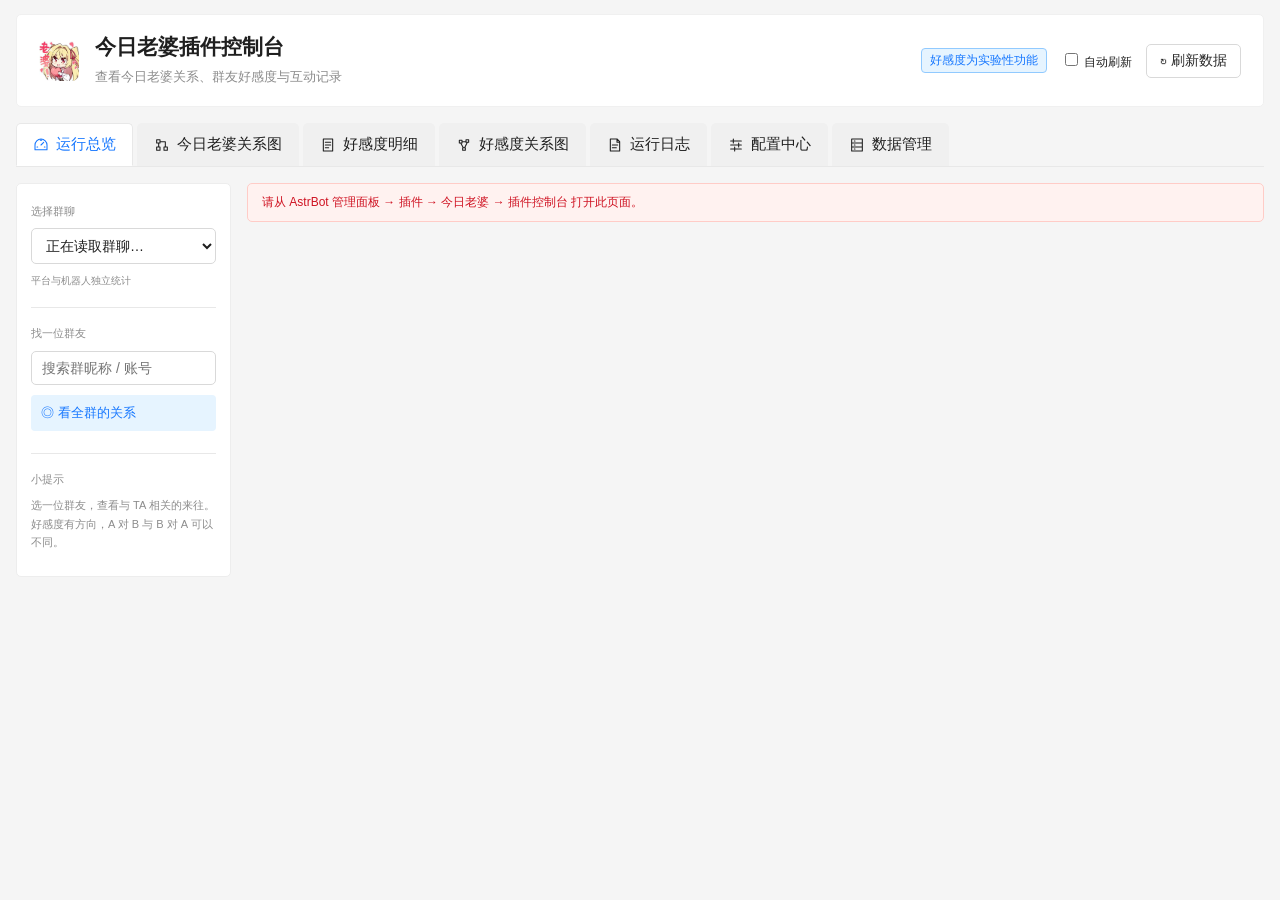
==== pages/affinity/index.html @ 742a87ab "添加插件的web界面" ====
<!doctype html>
<html lang="zh-CN">
<head>
  <meta charset="utf-8">
  <meta name="viewport" content="width=device-width,initial-scale=1">
  <title>今日老婆插件控制台</title>
  <link rel="stylesheet" href="./style.css">
</head>
<body>
  <header class="header">
    <div class="brand"><img class="plugin-logo" src="./assets/logo.png" alt="今日老婆插件Logo" width="40" height="40"><div><h1>今日老婆插件控制台</h1><p>查看今日老婆关系、群友好感度与互动记录</p></div></div>
    <div class="header-actions"><span class="badge">好感度为实验性功能</span><label class="auto"><input id="auto-refresh" type="checkbox"> 自动刷新</label><button id="refresh" class="button secondary">↻ 刷新数据</button></div>
  </header>
  <nav class="tabs" aria-label="控制台视图"><button data-tab="overview" class="tab active">运行总览</button><button data-tab="marriage" class="tab">今日老婆关系图</button><button data-tab="detail" class="tab">好感度明细</button><button data-tab="graph" class="tab">好感度关系图</button><button data-tab="logs" class="tab">运行日志</button><button data-tab="config" class="tab">配置中心</button><button data-tab="data" class="tab">数据管理</button></nav>
  <div class="layout">
    <aside class="sidebar">
      <label class="eyebrow" for="group-select">选择群聊</label>
      <select id="group-select"><option>正在读取群聊…</option></select>
      <p id="scope-label" class="muted scope">平台与机器人独立统计</p>
      <div class="sidebar-divider"></div>
      <div class="section-label"><label class="eyebrow" for="member-search">找一位群友</label><span id="member-count" class="muted"></span></div>
      <input id="member-search" type="search" placeholder="搜索群昵称 / 账号" autocomplete="off">
      <button id="all-members" class="member-all active">◎ 看全群的关系</button>
      <div id="member-list" class="member-list"></div>
      <div class="sidebar-note"><span class="eyebrow">小提示</span><p>选一位群友，查看与 TA 相关的来往。好感度有方向，A 对 B 与 B 对 A 可以不同。</p><p id="model-status"></p></div>
    </aside>
    <main>
      <div id="notice" role="status" aria-live="polite" class="notice">正在连接 AstrBot…</div>
      <div id="empty" class="empty hidden"><h2>暂无群聊记录</h2><p>使用今日老婆、挑选老婆或求婚后，今日关系会出现在这里。好感度需单独开启，并遵守各自的群黑白名单。</p></div>
      <div id="workspace" class="hidden">
        <section class="intro"><div><span class="eyebrow">THE GROUP, AT A GLANCE</span><h2 id="group-title">群聊里的小小羁绊</h2></div><span id="updated-at" class="muted"></span></section>
        <section id="overview-panel">
        <section id="metrics" class="metrics" aria-label="群聊汇总"></section>
        <section class="card activity-card"><div class="card-heading"><div><h3>来往的痕迹</h3><p>最近 60 天的有效互动与游戏事件</p></div><span class="legend"><i></i>有效事件 / 日</span></div><div id="activity-chart" class="activity-chart"></div></section>
        <section class="card"><div class="card-heading"><div><h3>今日老婆关系概况</h3><p>与群内「关系图」共用今日记录，箭头表示谁选择了谁。</p></div><button id="open-marriage" class="button secondary">查看今日关系图</button></div><div id="marriage-summary" class="summary-grid"></div></section>
        </section>
        <section id="marriage-panel" class="hidden">
          <section class="card"><div class="card-heading"><div><h3>今日老婆关系图</h3><p id="marriage-note">显示今日抽中、挑中、强娶与求婚关系；仅显示群昵称。</p></div><div class="graph-legend"><span>● 抽中</span><span>● 挑中</span><span>● 强娶</span><span>● 求婚成功</span></div></div><div id="marriage-network" class="network"></div><p id="marriage-graph-note" class="muted small"></p></section>
          <section class="card"><div class="card-heading"><h3>今日关系明细</h3><span id="marriage-count" class="muted"></span></div><div class="table-scroll"><table class="records-table"><thead><tr><th>发起者</th><th>关系</th><th>对象</th><th>记录时间</th></tr></thead><tbody id="marriage-records"></tbody></table></div></section>
        </section>
        <section id="graph-panel" class="card hidden">
          <div class="card-heading"><div><h3>关系不是单行线</h3><p>箭头指向好感的对象；点击连线查看分数，拖动圆点整理布局。</p></div><label class="graph-filter">最低分 <input id="graph-min" type="range" min="0" max="100" value="0"><span id="graph-min-value">0</span></label></div>
          <div id="network" class="network"></div><p id="graph-note" class="muted small"></p>
        </section>
        <section id="detail-panel" class="hidden">
          <div class="detail-grid">
            <section class="card relations-card"><div class="card-heading"><div><h3 id="relations-title">群友之间的来往</h3><p>点一条关系，展开它的来龙去脉。</p></div></div><div id="relation-list" class="relation-list"></div><p id="relation-note" class="muted small"></p></section>
            <section class="card pair-card">
              <div class="direction"><label>谁的好感<select id="source-select"></select></label><button id="swap" class="swap" title="查看反方向" aria-label="交换好感方向">⇄</button><label>对谁<select id="target-select"></select></label><button id="query-pair" class="button">查询</button></div>
              <div id="pair-empty" class="pair-empty">选两位群友，看看这段关系是怎么长出来的。</div>
              <div id="pair-content" class="hidden"><div class="score-heading"><div><span class="eyebrow">CURRENT AFFINITY</span><h3 id="pair-title"></h3></div><span id="reverse-score" class="reverse"></span></div><div class="score-line"><strong id="score-value">—</strong><span>/ 100</span><span id="mode-label" class="badge"></span></div><div id="components" class="components"></div><p class="formula-note">基础值 + 各项贡献 + 手动修正 = 当前分数（限制在 0～100）</p></div>
            </section>
          </div>
          <section id="curve-panel" class="card hidden"><div class="card-heading"><div><h3>这段关系的温度</h3><p>把鼠标放到曲线上，看某个时间点的分数。</p></div><div class="chart-controls"><label><input id="full-scale" type="checkbox"> 固定 0～100</label><select id="days-select"><option value="7">最近 7 天</option><option value="30" selected>最近 30 天</option><option value="60">最近 60 天</option></select></div></div><div id="score-chart" class="score-chart"></div><p id="history-note" class="history-note"></p><div class="curve-legend"><span><i class="recorded"></i>实测点：当时实际计算</span><span><i class="reconstructed"></i>回算点：使用当前规则</span></div></section>
          <section id="ledger-panel" class="card hidden"><div class="card-heading"><div><h3>每一分都有来处</h3><p>加分、减分、时间衰减与互动重估，分开看。</p></div><span id="ledger-count" class="muted"></span></div><div id="ledger" class="ledger"></div><div class="pagination"><button id="previous" class="button secondary">← 上一页</button><span id="page-label"></span><button id="next" class="button secondary">下一页 →</button></div></section>
        </section>
        <footer>今日老婆关系使用插件当前的今日记录；好感度最多留存60天，有效互动经过去重与限额，按UTC日汇总（北京时间08:00换日）。实验性好感度仅供娱乐。</footer>
      </div>
      <section id="logs-panel" class="hidden card"><div class="card-heading"><div><h3>今日老婆运行日志</h3><p id="logs-note">仅展示本插件启动后的日志。</p></div><div class="toolbar"><select id="logs-level" aria-label="日志级别"><option value="ALL">全部级别</option><option>DEBUG</option><option>INFO</option><option>WARNING</option><option>ERROR</option><option>CRITICAL</option></select><input id="logs-search" type="search" placeholder="搜索日志内容"><label class="auto"><input id="logs-live" type="checkbox" checked> 实时刷新</label><button id="logs-refresh" class="button secondary">刷新日志</button></div></div><div id="log-list" class="log-list"></div></section>
      <section id="config-panel" class="hidden"><section class="card"><div class="card-heading"><div><h3>配置中心</h3><p>与 AstrBot 插件配置使用同一份 config，保存前按配置类型校验。</p></div><button id="config-reload" class="button secondary">重新读取</button></div><form id="config-form"><div id="config-fields"></div><div class="config-actions"><span id="config-status" class="muted"></span><button id="config-save" class="button" type="submit">保存配置</button></div></form></section></section>
      <section id="data-panel" class="hidden"><section class="card"><nav class="subtabs"><button data-storage="overview" class="active">存储空间概览</button><button data-storage="database">SQLite 数据库</button><button data-storage="json">JSON 文件</button></nav></section><div id="storage-overview"><div id="storage-metrics" class="metrics"></div><section class="card"><div class="card-heading"><div><h3>存储分区明细与管理</h3><p id="storage-note">查看插件数据目录中的数据库、JSON与模型缓存占用。</p></div><button id="storage-refresh" class="button secondary">刷新概览</button></div><div class="table-scroll"><table class="records-table"><thead><tr><th>数据分区</th><th>文件数量</th><th>占用空间</th><th>空间占比</th><th>用途</th><th>操作</th></tr></thead><tbody id="storage-partitions"></tbody></table></div></section></div><section id="storage-browser" class="card hidden"><div class="data-browser"><div id="data-sources" class="data-sources"></div><div class="data-content"><div class="card-heading"><div><h3 id="data-title">选择数据源</h3><p id="data-description"></p></div><div id="json-breadcrumb" class="toolbar"></div></div><div id="data-content"></div><div id="data-pagination" class="pagination hidden"><button id="data-prev" class="button secondary">上一页</button><span id="data-page"></span><button id="data-next" class="button secondary">下一页</button></div></div></div></section></section>
    </main>
  </div>
  <script type="module" src="./app.js"></script>
</body>
</html>
---- pages/affinity/style.css ----
:root,:root[data-theme=dark]{color-scheme:light;--bg:#f5f5f5;--paper:#fff;--ink:#1f1f1f;--muted:#8c8c8c;--line:#e8e8e8;--rose:#1677ff;--rose-soft:#e6f4ff;--green:#389e0d;font:14px -apple-system,BlinkMacSystemFont,"Segoe UI","Microsoft YaHei",sans-serif}
*{box-sizing:border-box}body{margin:0;color:var(--ink);background:var(--bg)}button,input,select{font:inherit;color:inherit}button{cursor:pointer}button:disabled{opacity:.45;cursor:default}button:focus-visible,input:focus-visible,select:focus-visible{outline:2px solid #91caff;outline-offset:2px}button:hover{border-color:#4096ff;color:#1677ff}select,input[type=search]{width:100%;min-width:0;background:white;border:1px solid #d9d9d9;border-radius:5px;padding:8px 10px}input[type=checkbox],input[type=range]{accent-color:#1677ff}h1,h2,h3,p{margin:0}h1{font-size:21px}h2{font-size:21px}h3{font-size:16px}p{line-height:1.7}.hidden{display:none!important}.muted{color:var(--muted)}.small{font-size:12px}.header{background:white;margin:14px 16px 0;padding:18px 22px;display:flex;justify-content:space-between;align-items:center;gap:18px;border:1px solid #f0f0f0;border-radius:5px}.brand p{font-size:13px;color:var(--muted);margin-top:5px}.header-actions{display:flex;align-items:center;gap:14px}.badge{color:#1677ff;background:#e6f4ff;border:1px solid #91caff;font-size:12px;padding:3px 8px;border-radius:4px;white-space:nowrap}.auto{font-size:12px;white-space:nowrap}.button{background:#1677ff;border:1px solid #1677ff;color:#fff;border-radius:5px;padding:7px 13px;white-space:nowrap}.button:hover{background:#4096ff;color:white}.button.secondary{background:white;color:#262626;border-color:#d9d9d9}.button.secondary:hover{color:#1677ff;border-color:#1677ff}.layout{display:grid;grid-template-columns:215px minmax(0,1fr);gap:16px;margin:16px}.sidebar{background:white;border:1px solid #ededed;border-radius:5px;padding:18px 14px;align-self:start}.eyebrow{font-size:11px;color:var(--muted)}.sidebar>select{margin-top:9px}.scope{font-size:10px;line-height:1.7;margin-top:8px;overflow-wrap:anywhere}.sidebar-divider{border-top:1px solid var(--line);margin:18px 0}.section-label{display:flex;justify-content:space-between;margin-bottom:10px;font-size:11px}.member-all,.member-button{background:white;border:0;border-radius:4px;width:100%;text-align:left;padding:9px 10px;margin-top:4px;font-size:13px}.member-all{margin-top:10px}.member-all.active,.member-button.active{color:#1677ff;background:#e6f4ff}.member-list{max-height:380px;overflow:auto}.member-name{overflow:hidden;white-space:nowrap;text-overflow:ellipsis}.member-id{font-size:10px;color:var(--muted);margin-top:4px}.sidebar-note{font-size:11px;color:var(--muted);line-height:1.8;margin-top:22px;padding-top:16px;border-top:1px solid var(--line)}.sidebar-note p{margin-top:6px}main{min-width:0}.notice{padding:10px 14px;background:#e6f4ff;border:1px solid #91caff;border-radius:5px;font-size:12px;margin-bottom:15px}.notice.error{background:#fff2f0;border-color:#ffccc7;color:#cf1322}.tabs{display:flex;gap:4px;overflow-x:auto;margin-bottom:20px;border-bottom:1px solid var(--line)}.tab{background:#f0f0f0;border:1px solid transparent;border-radius:5px 5px 0 0;padding:11px 16px;white-space:nowrap;font-size:14px}.tab.active{color:#1677ff;background:white;border-color:#e8e8e8;border-bottom-color:white}.intro{display:flex;justify-content:space-between;align-items:center;margin-bottom:17px;gap:16px}.intro .eyebrow{display:none}.intro>span{font-size:11px}.metrics{display:grid;grid-template-columns:repeat(6,minmax(0,1fr));gap:12px;margin-bottom:18px}.metric{background:white;border:1px solid #ededed;border-radius:5px;padding:18px 15px}.metric-label{font-size:12px;color:var(--muted)}.metric-value{font-size:27px;color:#262626;margin:10px 0 6px;font-variant-numeric:tabular-nums}.metric-detail{font-size:11px;color:var(--muted)}.card{background:white;border:1px solid #e8e8e8;border-radius:5px;padding:21px;margin-bottom:18px;min-width:0}.card-heading{display:flex;align-items:center;justify-content:space-between;gap:14px;margin-bottom:19px}.card-heading p{font-size:12px;color:var(--muted);margin-top:6px}.legend{font-size:11px;color:var(--muted);white-space:nowrap}.legend i{display:inline-block;background:#1677ff;width:7px;height:7px;border-radius:2px;margin-right:6px}.activity-chart{height:190px;background:#fafcff;border:1px solid #e6edf6;border-radius:5px;padding:14px}.activity-chart svg,.score-chart svg{display:block;width:100%;height:100%}.detail-grid{display:grid;grid-template-columns:minmax(220px,.8fr) minmax(0,1.5fr);gap:16px}.relations-card{max-height:405px;display:flex;flex-direction:column}.relation-list{overflow:auto;flex:1;min-height:100px}.relation-row{background:white;border:0;border-bottom:1px solid #f0f0f0;width:100%;padding:13px 2px;display:flex;justify-content:space-between;gap:12px;font-size:12px;text-align:left}.relation-row.active{color:#1677ff}.relation-direction{overflow:hidden;text-overflow:ellipsis;white-space:nowrap}.arrow{margin:0 8px;color:#8c8c8c}.relations-card>p{margin-top:12px}.direction{display:flex;gap:8px;align-items:end;padding-bottom:17px;border-bottom:1px solid var(--line)}.direction label{flex:1;min-width:0;font-size:11px;color:#8c8c8c}.direction select{margin-top:6px;font-size:12px}.swap{background:#fafafa;border:1px solid #d9d9d9;border-radius:5px;padding:8px 10px}.score-heading{display:flex;align-items:center;justify-content:space-between;margin-top:18px;gap:12px}.score-heading .eyebrow{display:none}.reverse{font-size:11px;color:#8c8c8c}.score-line{display:flex;gap:9px;align-items:baseline;margin:15px 0}.score-line strong{font-size:43px;color:#1677ff;font-weight:500}.score-line>span{font-size:12px;color:#8c8c8c}.score-line .badge{margin-left:auto;color:#1677ff}.components{display:grid;grid-template-columns:repeat(4,minmax(0,1fr));gap:10px}.component{border-top:1px solid var(--line);padding-top:9px}.component p{font-size:10px;color:#8c8c8c}.component strong{font-size:15px;font-weight:500;display:block;margin-top:5px}.positive{color:#389e0d}.negative{color:#cf1322}.formula-note{font-size:10px;color:#8c8c8c;margin-top:13px}.pair-empty{padding:55px 15px;color:#8c8c8c;text-align:center;font-size:12px}.chart-controls{display:flex;align-items:center;gap:12px;font-size:11px;color:#8c8c8c;white-space:nowrap}.chart-controls select{width:auto;font-size:12px;padding:6px}.score-chart{height:250px;position:relative}.chart-tooltip{position:absolute;z-index:2;pointer-events:none;background:#262626;color:white;white-space:pre-line;padding:9px 12px;line-height:1.8;border-radius:5px;font-size:11px;box-shadow:0 4px 12px #0002}.history-note{background:#fafafa;padding:10px 12px;margin-top:14px;color:#8c8c8c;font-size:11px}.curve-legend{display:flex;gap:18px;color:#8c8c8c;font-size:11px;margin-top:12px}.curve-legend i{display:inline-block;width:7px;height:7px;border-radius:50%;margin-right:6px}.recorded{background:#1677ff}.reconstructed{background:#8c8c8c}.ledger-entry{border-top:1px solid var(--line);padding:17px 0}.ledger-entry:first-child{border:0}.ledger-top{display:flex;gap:10px;align-items:center}.ledger-kind{font-weight:600;font-size:13px}.ledger-time{font-size:11px;color:#8c8c8c}.ledger-basis{border:1px solid #d9d9d9;border-radius:3px;font-size:10px;padding:1px 5px;color:#8c8c8c}.ledger-delta{margin-left:auto;font-size:18px}.ledger-entry p{font-size:12px;color:#8c8c8c;margin-top:8px}.ledger-entry details{font-size:11px;color:#8c8c8c;margin-top:8px}.ledger-entry summary{cursor:pointer}.detail-table{width:100%;border-collapse:collapse;font-size:11px;margin-top:10px}.detail-table th,.detail-table td{padding:7px;text-align:right;font-weight:400;border-bottom:1px solid #f0f0f0}.detail-table th:first-child,.detail-table td:first-child{text-align:left}.pagination{display:flex;justify-content:center;align-items:center;gap:20px;padding-top:16px;border-top:1px solid var(--line);font-size:12px;color:#8c8c8c}.graph-filter{display:flex;align-items:center;gap:9px;font-size:12px;white-space:nowrap}.graph-filter input{width:110px}.network{height:550px;touch-action:none;user-select:none;border-top:1px solid #f0f0f0}.network svg{display:block;width:100%;height:100%}.network .node{cursor:grab}.network .node:hover rect{stroke:#1677ff}.network .edge{cursor:pointer}.network .edge:hover{stroke-width:3!important;opacity:1!important}.graph-legend{display:flex;gap:14px;font-size:12px;flex-wrap:wrap}.graph-legend span:nth-child(1){color:#1677ff}.graph-legend span:nth-child(2){color:#d48806}.graph-legend span:nth-child(3){color:#f5222d}.graph-legend span:nth-child(4){color:#722ed1}.summary-grid{display:grid;grid-template-columns:repeat(5,1fr);gap:12px}.summary-item{background:#fafcff;border:1px solid #e6edf6;border-radius:5px;padding:16px}.summary-item p{font-size:12px;color:#8c8c8c}.summary-item strong{display:block;font-size:25px;font-weight:500;margin-top:8px;color:#1677ff}.table-scroll{overflow:auto}.records-table{width:100%;border-collapse:collapse;text-align:left;font-size:13px;white-space:nowrap}.records-table th{background:#fafafa;font-weight:500}.records-table th,.records-table td{padding:13px 16px;border-bottom:1px solid #f0f0f0}.kind-tag{display:inline-block;border:1px solid currentColor;border-radius:3px;padding:2px 8px;font-size:11px}.empty{text-align:center;padding:90px 20px;color:#8c8c8c}.empty p{margin-top:15px}footer{padding:5px 0 18px;color:#8c8c8c;font-size:11px;line-height:1.8}.blank{padding:45px 16px;text-align:center;line-height:1.8;color:#8c8c8c;font-size:12px}
@media(max-width:1250px){.metrics{grid-template-columns:repeat(3,1fr)}.detail-grid{grid-template-columns:1fr}.relations-card{max-height:250px}.summary-grid{grid-template-columns:repeat(3,1fr)}}
@media(max-width:900px){.layout{display:block}.sidebar{margin-bottom:15px;display:grid;grid-template-columns:140px minmax(0,1fr);gap:8px 14px}.sidebar>select{margin:0}.sidebar-divider,.sidebar-note,.scope{display:none}.section-label{align-self:center;margin:0}.member-list{grid-column:1/-1;display:flex;max-height:80px;gap:6px}.member-button{width:auto;flex-shrink:0}.member-id{display:none}.member-all{margin:0}.tabs{gap:2px}.tab{font-size:13px;padding:10px 12px}.header-actions>.badge{display:none}.intro>span{font-size:10px}}
@media(max-width:600px){.header{margin:10px;padding:15px;align-items:start}h1{font-size:18px}.brand p{font-size:11px}.header-actions{flex-direction:column;gap:8px;align-items:end}.header-actions .button{font-size:12px}.layout{margin:10px}.sidebar{padding:13px}.card{padding:16px}.card-heading{flex-wrap:wrap;align-items:start}.metrics{gap:8px}.metric{padding:14px 10px}.metric-label{font-size:11px}.metric-value{font-size:24px}.metric-detail{font-size:10px}.intro h2{font-size:18px}.intro>span{max-width:105px;text-align:right}.components{grid-template-columns:repeat(3,1fr)}.direction{flex-wrap:wrap}.direction label{min-width:90px}.curve-legend{font-size:10px;flex-wrap:wrap}.ledger-top{flex-wrap:wrap;gap:6px}.ledger-delta{font-size:15px}.network{height:400px}.summary-grid{grid-template-columns:repeat(2,1fr)}.summary-item{padding:12px}.graph-legend{font-size:11px}.records-table th,.records-table td{padding:11px}.activity-chart{height:170px}}
.layout.administration{grid-template-columns:minmax(0,1fr)}.administration .sidebar{display:none}.toolbar{display:flex;gap:10px;align-items:center;flex-wrap:wrap}.toolbar select{width:auto}.toolbar input[type=search]{width:220px}.subtabs{display:flex;gap:25px;overflow:auto}.subtabs button{background:none;border:0;border-bottom:2px solid transparent;padding:4px 0 13px;white-space:nowrap}.subtabs button.active{color:#1677ff;border-bottom-color:#1677ff}.space-bar{display:inline-block;width:85px;height:7px;background:#f0f0f0;border-radius:7px;vertical-align:middle}.space-bar i{display:block;height:100%;background:#1677ff;border-radius:7px}.data-browser{display:grid;grid-template-columns:230px minmax(0,1fr);gap:22px}.data-sources{border-right:1px solid var(--line);padding-right:14px;max-height:650px;overflow:auto}.source-button{width:100%;text-align:left;display:block;border:1px solid transparent;background:white;border-radius:4px;padding:12px;margin-bottom:6px}.source-button.active{background:#e6f4ff;border-color:#91caff;color:#1677ff}.source-button strong,.source-button span,.source-button small{display:block;overflow-wrap:anywhere}.source-button strong{font-size:13px;font-weight:500}.source-button span{font-size:11px;margin-top:6px}.source-button small{font-size:11px;color:#8c8c8c;margin-top:4px}.data-content{min-width:0}.data-table td{max-width:420px;vertical-align:top}.data-table details{white-space:normal;min-width:200px}.data-table pre{font:12px/1.8 Consolas,monospace;white-space:pre-wrap;overflow-wrap:anywhere;max-height:350px;overflow:auto}.data-table summary{cursor:pointer}.json-preview{white-space:pre-wrap;overflow-wrap:anywhere;min-width:150px}.json-path{font-size:11px;overflow-wrap:anywhere;max-width:300px}.log-list{height:600px;overflow:auto;background:#fafafa;border:1px solid #e8e8e8;border-radius:5px}.log-row{display:grid;grid-template-columns:150px 75px 150px minmax(0,1fr);font:12px/1.8 Consolas,"Microsoft YaHei",monospace;gap:12px;border-bottom:1px solid #f0f0f0;padding:10px 13px}.log-row time,.log-source{color:#8c8c8c}.log-level{color:#1677ff}.log-warning .log-level{color:#d48806}.log-error .log-level,.log-critical .log-level{color:#cf1322}.log-row pre{margin:0;font:inherit;white-space:pre-wrap;overflow-wrap:anywhere}.config-grid{display:grid;grid-template-columns:repeat(2,minmax(0,1fr));gap:22px 35px}.config-field{min-width:0}.config-field>label{display:block;font-size:13px;margin-bottom:8px;font-weight:500}.config-field input[type=text],.config-field input[type=number],.config-field textarea{width:100%;padding:9px 11px;border:1px solid #d9d9d9;border-radius:5px;font:inherit;color:inherit;background:white}.config-field input[type=checkbox]{width:18px;height:18px;cursor:pointer}.field-hint{font-size:11px;color:#8c8c8c;margin-top:7px;line-height:1.8}.config-section{margin-top:30px;padding-top:25px;border-top:1px solid #e8e8e8}.config-section>.field-hint{margin-bottom:20px}.config-actions{display:flex;justify-content:space-between;align-items:center;gap:20px;border-top:1px solid var(--line);padding-top:22px;margin-top:25px;font-size:12px}.config-actions>span{max-width:80%;line-height:1.8}.network{overflow:auto;touch-action:pan-x pan-y}.network .node{touch-action:none}
@media(max-width:900px){.data-browser{grid-template-columns:180px minmax(0,1fr)}.log-row{grid-template-columns:130px 65px minmax(0,1fr)}.log-row pre{grid-column:1/-1}.config-grid{gap:20px}.tabs{max-width:100%}}
@media(max-width:600px){.config-grid{grid-template-columns:1fr}.data-browser{display:block}.data-sources{display:flex;gap:8px;border-right:0;border-bottom:1px solid var(--line);padding-bottom:12px;margin-bottom:18px}.source-button{width:180px;flex-shrink:0}.toolbar input[type=search]{width:160px}.log-row{gap:6px;font-size:11px;grid-template-columns:1fr 60px 1fr}.log-list{height:500px}.network svg{min-width:680px}.subtabs{gap:18px;font-size:12px}.config-actions{align-items:start}.space-bar{width:50px}}
.tab{display:inline-flex;align-items:center;gap:7px;font-size:15px}.tab svg{flex-shrink:0}.records-table{font-size:14px}.metric-label{font-size:13px}.card-heading h3{font-size:17px}
.brand{display:flex;align-items:center;gap:16px}.plugin-logo{display:block;width:40px;height:40px;object-fit:cover;border-radius:7px;flex-shrink:0}@media(max-width:600px){.brand{gap:10px}.plugin-logo{width:36px;height:36px}}
body>.tabs{margin:16px 16px 0}@media(max-width:600px){body>.tabs{margin:12px 10px 0}}
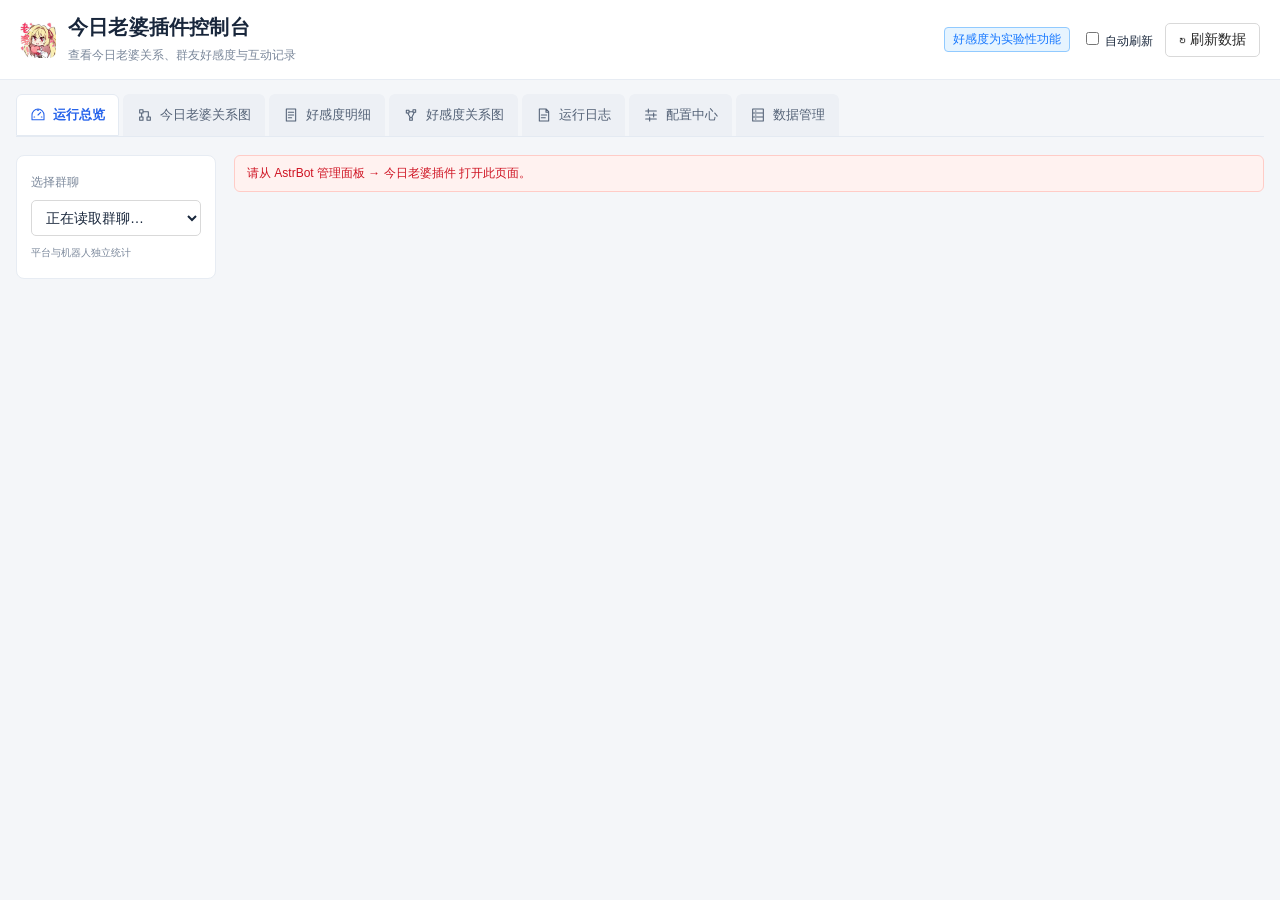
==== commit 4fa72773: "优化插件web界面，优化积分方式" ====
--- a/pages/affinity/index.html
+++ b/pages/affinity/index.html
@@ -12,7 +12,7 @@
     <div class="header-actions"><span class="badge">好感度为实验性功能</span><label class="auto"><input id="auto-refresh" type="checkbox"> 自动刷新</label><button id="refresh" class="button secondary">↻ 刷新数据</button></div>
   </header>
   <nav class="tabs" aria-label="控制台视图"><button data-tab="overview" class="tab active">运行总览</button><button data-tab="marriage" class="tab">今日老婆关系图</button><button data-tab="detail" class="tab">好感度明细</button><button data-tab="graph" class="tab">好感度关系图</button><button data-tab="logs" class="tab">运行日志</button><button data-tab="config" class="tab">配置中心</button><button data-tab="data" class="tab">数据管理</button></nav>
-  <div class="layout">
+  <div class="layout overview">
     <aside class="sidebar">
       <label class="eyebrow" for="group-select">选择群聊</label>
       <select id="group-select"><option>正在读取群聊…</option></select>
@@ -46,7 +46,7 @@
           <div class="detail-grid">
             <section class="card relations-card"><div class="card-heading"><div><h3 id="relations-title">群友之间的来往</h3><p>点一条关系，展开它的来龙去脉。</p></div></div><div id="relation-list" class="relation-list"></div><p id="relation-note" class="muted small"></p></section>
             <section class="card pair-card">
-              <div class="direction"><label>谁的好感<select id="source-select"></select></label><button id="swap" class="swap" title="查看反方向" aria-label="交换好感方向">⇄</button><label>对谁<select id="target-select"></select></label><button id="query-pair" class="button">查询</button></div>
+              <div class="direction"><div class="person-picker"><label for="source-search">谁的好感</label><input id="source-search" type="search" placeholder="搜索昵称 / QQ号" autocomplete="off" aria-controls="source-select"><select id="source-select" aria-label="选择好感来源"></select><span id="source-matches" class="select-status" aria-live="polite"></span></div><button id="swap" class="swap" title="查看反方向" aria-label="交换好感方向">⇄</button><div class="person-picker"><label for="target-search">对谁</label><input id="target-search" type="search" placeholder="搜索昵称 / QQ号" autocomplete="off" aria-controls="target-select"><select id="target-select" aria-label="选择好感对象"></select><span id="target-matches" class="select-status" aria-live="polite"></span></div><button id="query-pair" class="button">查询</button></div>
               <div id="pair-empty" class="pair-empty">选两位群友，看看这段关系是怎么长出来的。</div>
               <div id="pair-content" class="hidden"><div class="score-heading"><div><span class="eyebrow">CURRENT AFFINITY</span><h3 id="pair-title"></h3></div><span id="reverse-score" class="reverse"></span></div><div class="score-line"><strong id="score-value">—</strong><span>/ 100</span><span id="mode-label" class="badge"></span></div><div id="components" class="components"></div><p class="formula-note">基础值 + 各项贡献 + 手动修正 = 当前分数（限制在 0～100）</p></div>
             </section>
--- a/pages/affinity/style.css
+++ b/pages/affinity/style.css
@@ -9,3 +9,88 @@
 .tab{display:inline-flex;align-items:center;gap:7px;font-size:15px}.tab svg{flex-shrink:0}.records-table{font-size:14px}.metric-label{font-size:13px}.card-heading h3{font-size:17px}
 .brand{display:flex;align-items:center;gap:16px}.plugin-logo{display:block;width:40px;height:40px;object-fit:cover;border-radius:7px;flex-shrink:0}@media(max-width:600px){.brand{gap:10px}.plugin-logo{width:36px;height:36px}}
 body>.tabs{margin:16px 16px 0}@media(max-width:600px){body>.tabs{margin:12px 10px 0}}
+
+/* Compact overview, distinct content layers and an interactive graph workspace. */
+:root{--bg:#f4f6f9;--ink:#18263b;--muted:#7b889b;--line:#e7ecf3}
+.header{margin:0;padding:14px 20px;border:0;border-bottom:1px solid var(--line);border-radius:0;min-height:78px}
+.brand{gap:12px}.brand h1{font-size:20px;font-weight:650;letter-spacing:.2px}.brand p{font-size:12px;margin-top:4px}
+.plugin-logo{width:36px;height:36px}.header-actions{gap:12px}
+body>.tabs{margin:14px 16px 0;gap:4px;border-color:#e4eaf2}
+.tab{font-size:13px;padding:11px 13px;background:#edf0f5;color:#536176;border-radius:6px 6px 0 0}
+.tab.active{color:#2563eb;border-color:#e4eaf2;background:#fff;font-weight:600}
+.layout{grid-template-columns:200px minmax(0,1fr);gap:18px;margin:18px 16px}
+.sidebar{padding:17px 14px;border-color:var(--line);border-radius:8px}
+.eyebrow,.section-label{font-size:12px}.scope{font-size:10px}.member-button{font-size:12px;padding:10px}
+.sidebar-divider{margin:16px 0}.member-list{max-height:420px}
+.notice{background:#eef5ff;border-color:#dde9fc;color:#53729c;font-size:12px;padding:9px 12px;border-radius:6px;margin-bottom:16px}
+.intro{margin-bottom:15px}.intro h2{font-size:20px;line-height:1.4;letter-spacing:.1px}.intro>span{font-size:11px}
+.metrics{grid-template-columns:repeat(6,minmax(0,1fr));gap:10px;margin-bottom:18px}
+.metric{padding:15px 13px 13px;border-color:#e7ecf3;border-radius:7px;box-shadow:0 2px 5px #18345d02}
+.metric-label{color:#7b889b;font-size:12px;line-height:1.5;white-space:nowrap}
+.metric-number{display:flex;align-items:center;gap:8px;margin:9px 0 8px;color:#2864ee}
+.metric-value{font-size:24px;line-height:1.15;font-weight:550;margin:0;color:#192a42;letter-spacing:-.5px}
+.metric-detail{font-size:10px;color:#8a96a7;line-height:1.6;min-height:16px}
+.card{border-color:#e4eaf2;border-radius:8px;padding:18px;margin-bottom:18px;box-shadow:0 2px 5px #18345d02}
+.card-heading{padding-bottom:14px;border-bottom:1px solid #edf1f6;margin-bottom:16px}
+.card-heading h3{font-size:15px;color:#203654;font-weight:650;display:flex;align-items:center;gap:8px}
+.card-heading h3:before{content:'';display:inline-block;width:3px;height:15px;background:#3272f5;border-radius:3px;flex-shrink:0}
+.card-heading p{font-size:11px;line-height:1.8;margin-top:5px;max-width:780px}
+.activity-chart{height:220px;background:#f7f9fd;border-color:#e1e9f7;padding:16px;border-radius:7px}
+.summary-grid{gap:10px}.summary-item{padding:14px 16px;background:#f7f9fd;border-color:#e5ecf7;border-radius:6px}
+.summary-item p{font-size:11px}.summary-item strong{font-size:23px;margin-top:6px}
+.sidebar-note{font-size:10px}.records-table th{background:#f7f9fc;font-size:12px;color:#738299}.records-table td{font-size:12px}
+.network{height:560px;overflow:hidden;border:1px solid #e5ecf7;border-radius:8px;position:relative;touch-action:none;margin-bottom:12px}
+.network-shell{width:100%;height:100%;position:relative;background-color:#f8faff;background-image:radial-gradient(#dce5f2 .8px,transparent .8px);background-size:18px 18px}
+.network-canvas{width:100%;height:100%;touch-action:none}
+.network-controls{position:absolute;right:14px;bottom:14px;display:flex;align-items:center;gap:2px;background:#fff;border:1px solid #e1e7f0;border-radius:8px;padding:5px;box-shadow:0 4px 16px #24426712;z-index:2}
+.network-controls button{border:0;background:#fff;padding:7px 10px;border-radius:5px;font-size:12px;min-height:32px}
+.network-controls button:hover{background:#edf4ff;color:#2563eb}.network-scale{min-width:42px;text-align:center;font-size:11px;color:#7b889b;font-variant-numeric:tabular-nums}
+.network-shell.expanded{position:fixed;inset:12px;width:auto;height:auto;z-index:1000;border:1px solid #dbe4f0;border-radius:10px;box-shadow:0 0 0 24px #18263b66,0 18px 80px #18263b33}
+.network-shell.expanded .network-controls{bottom:20px;right:20px}
+.detail-grid{grid-template-columns:minmax(220px,.8fr) minmax(0,1.5fr)}
+@media(max-width:1100px){.metrics{grid-template-columns:repeat(3,minmax(0,1fr))}.metric{padding:13px}.metric-detail{min-height:0}.detail-grid{grid-template-columns:1fr}.relations-card{max-height:250px}}
+@media(min-width:1101px){.summary-grid{grid-template-columns:repeat(5,minmax(0,1fr))}}
+@media(max-width:900px){.layout{display:block}.sidebar{margin-bottom:16px}.card-heading{flex-wrap:wrap}.intro h2{font-size:18px}.tab{font-size:12px;padding:10px 12px}.header{padding:14px 16px}}
+@media(max-width:600px){.header{margin:0;padding:14px 12px;min-height:auto}.brand h1{font-size:16px}.brand p{font-size:10px}.plugin-logo{width:30px;height:30px}.brand{gap:8px}.layout{margin:14px 10px}.metrics{grid-template-columns:repeat(2,minmax(0,1fr));gap:8px}.metric-label{font-size:11px}.metric-value{font-size:23px}.metric-detail{font-size:10px}.card{padding:14px}.card-heading h3{font-size:14px}.network{height:460px}.network-controls{right:8px;bottom:8px;padding:3px}.network-controls button{padding:6px 8px;font-size:11px}.network-shell.expanded{inset:5px}.detail-grid{grid-template-columns:1fr}.activity-chart{height:190px}}
+.model-sources{margin-top:12px;padding:13px 15px;background:#f7f9fd;border:1px solid #e1e9f7;border-radius:7px}
+.model-sources>strong{font-size:12px;color:#36547c;font-weight:600}
+.model-sources ol{margin:10px 0 0;padding-left:22px;color:#7b889b;font-size:12px}
+.model-sources li{padding:5px 0 5px 3px;line-height:1.7}
+.source-kind{display:inline-block;min-width:62px;color:#53729c;font-size:11px}
+.model-sources code{color:#244873;font:12px/1.7 Consolas,monospace;overflow-wrap:anywhere}
+.model-sources>.field-hint{margin-top:9px}
+
+/* Keep relationship browsing and the selected pair at the same compact height. */
+#detail-panel .detail-grid{grid-template-columns:minmax(200px,.65fr) minmax(0,1.8fr);gap:14px;align-items:stretch}
+#detail-panel .detail-grid>.card{margin-bottom:14px;padding:16px}
+#detail-panel .relations-card{max-height:none;min-height:0}
+#detail-panel .relations-card .card-heading{padding-bottom:10px;margin-bottom:6px}
+#detail-panel .relation-list{min-height:60px;max-height:250px}
+#detail-panel .relation-row{padding:10px 0;font-size:12px}
+#detail-panel .relations-card>p{font-size:10px;margin-top:8px;line-height:1.6}
+#detail-panel .direction{display:grid;grid-template-columns:minmax(0,1fr) auto minmax(0,1fr) auto;align-items:start;gap:8px;padding-bottom:12px}
+.person-picker{min-width:0;display:grid;gap:6px}
+.person-picker>label{font-size:11px;color:#7b889b;line-height:16px}
+.person-picker input[type=search],.person-picker select{font-size:12px;padding:7px 9px;min-height:34px;margin:0}
+.person-picker select{background:#f8faff;border-color:#e1e7f0}
+.select-status{font-size:10px;color:#7b889b;line-height:1.4;overflow-wrap:anywhere}
+.select-status:empty{display:none}
+#detail-panel .direction>.swap,#detail-panel .direction>.button{margin-top:62px;min-height:34px;padding:6px 10px}
+#detail-panel .score-heading{margin-top:12px;align-items:start;gap:12px}
+#detail-panel #pair-title{font-size:15px;line-height:1.6;overflow-wrap:anywhere}
+#detail-panel .reverse{flex-shrink:0;font-size:10px;padding-top:3px}
+#detail-panel .score-line{margin:6px 0 10px;gap:7px}
+#detail-panel .score-line strong{font-size:34px;line-height:1.2}
+#detail-panel .components{grid-template-columns:repeat(4,minmax(0,1fr));gap:8px 12px}
+#detail-panel .component{padding-top:7px}
+#detail-panel .component p{font-size:10px;line-height:1.5}
+#detail-panel .component strong{font-size:14px;margin-top:3px}
+#detail-panel .formula-note{margin-top:10px;line-height:1.6}
+@media(max-width:1100px){#detail-panel .detail-grid{grid-template-columns:1fr}#detail-panel .relations-card{max-height:200px}#detail-panel .relation-list{max-height:100px}}
+@media(max-width:600px){#detail-panel .detail-grid>.card{padding:13px}#detail-panel .direction{grid-template-columns:minmax(0,1fr) 34px minmax(0,1fr);gap:7px}#detail-panel .direction>.button{grid-column:1/-1;margin-top:0;justify-self:end;min-width:76px}#detail-panel .score-heading{flex-wrap:wrap;gap:2px}#detail-panel .components{grid-template-columns:repeat(3,minmax(0,1fr))}#detail-panel #pair-title{font-size:14px}}
+#detail-panel .pair-empty{padding:28px 12px}
+#detail-panel .ledger>.blank{padding:24px 12px}
+@media(max-width:1100px){#detail-panel .detail-grid{row-gap:0}}
+
+.layout.overview .sidebar-divider,.layout.overview .section-label,.layout.overview #member-search,.layout.overview #all-members,.layout.overview #member-list,.layout.overview .sidebar-note{display:none}
+@media(max-width:900px){.layout.overview .sidebar{display:block}.layout.overview .sidebar>select{margin-top:9px}}
